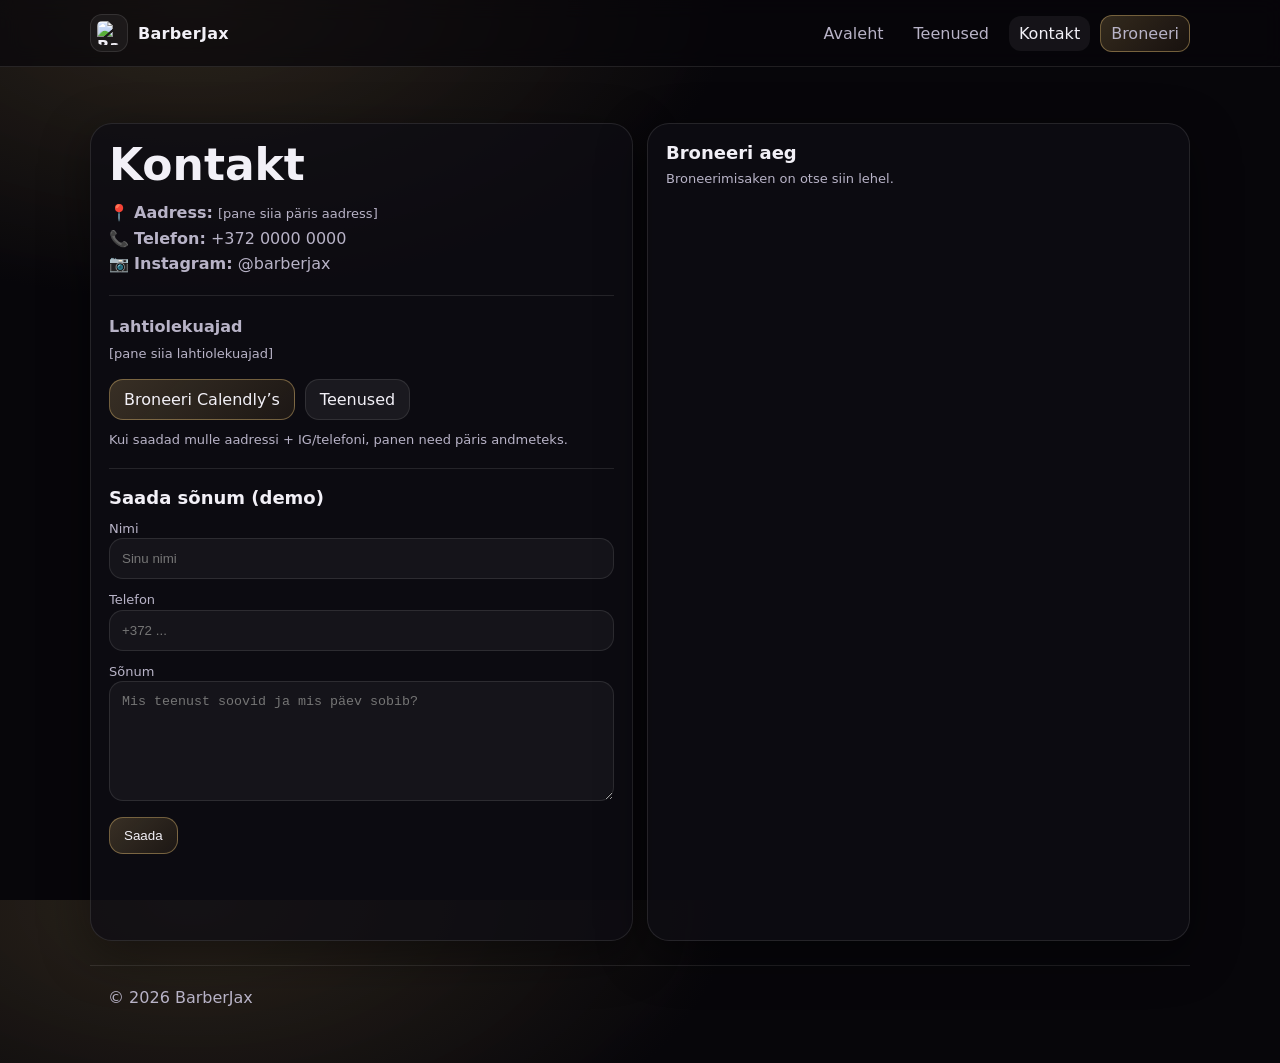
==== contact.html @ b5326c1e "pilt" ====
<!doctype html>
<html lang="et">
<head>
  <meta charset="utf-8" />
  <meta name="viewport" content="width=device-width, initial-scale=1" />
  <title>Kontakt | BarberJax</title>
  <link rel="stylesheet" href="styles.css" />
</head>
<body>

  <div class="nav">
    <div class="container nav-inner">
      <div class="brand">
        <img src="logo.png" alt="BarberJax logo">
        <span>BarberJax</span>
      </div>

      <div class="menu">
        <a href="index.html" data-page="1">Avaleht</a>
        <a href="services.html" data-page="1">Teenused</a>
        <a href="contact.html" data-page="1">Kontakt</a>
        <a class="btn primary" href="https://calendly.com/jakob-puu/45min" target="_blank" rel="noreferrer">Broneeri</a>
      </div>
    </div>
  </div>

  <div class="container hero">
    <div class="split">
      <div class="card">
        <h1 class="h1">Kontakt</h1>

        <p class="p">
          📍 <b>Aadress:</b> <span class="small">[pane siia päris aadress]</span><br/>
          📞 <b>Telefon:</b> <a href="tel:+37200000000">+372 0000 0000</a><br/>
          📷 <b>Instagram:</b> <a href="#" target="_blank" rel="noreferrer">@barberjax</a>
        </p>

        <hr/>

        <p class="p">
          <b>Lahtiolekuajad</b><br/>
          <span class="small">[pane siia lahtiolekuajad]</span>
        </p>

        <div class="row">
          <a class="btn primary" href="https://calendly.com/jakob-puu/45min" target="_blank" rel="noreferrer">Broneeri Calendly’s</a>
          <a class="btn" href="services.html">Teenused</a>
        </div>

        <p class="small" style="margin-top:10px;">
          Kui saadad mulle aadressi + IG/telefoni, panen need päris andmeteks.
        </p>

        <hr/>

        <h3 class="title">Saada sõnum (demo)</h3>
        <form id="contactForm">
          <label class="small">Nimi</label>
          <input class="input" required placeholder="Sinu nimi" />
          <div style="height:10px"></div>

          <label class="small">Telefon</label>
          <input class="input" required placeholder="+372 ..." />
          <div style="height:10px"></div>

          <label class="small">Sõnum</label>
          <textarea required placeholder="Mis teenust soovid ja mis päev sobib?"></textarea>
          <div style="height:12px"></div>

          <button class="btn primary" type="submit">Saada</button>
        </form>
      </div>

      <div class="card">
        <h3 class="title">Broneeri aeg</h3>
        <p class="small" style="margin-top:-4px;">
          Broneerimisaken on otse siin lehel.
        </p>

        <div class="calendly-inline-widget"
             data-url="https://calendly.com/jakob-puu/45min"
             style="min-width:320px;height:720px;"></div>

        <script src="https://assets.calendly.com/assets/external/widget.js" async></script>
      </div>
    </div>

    <div class="footer">
      <div class="container">
        © <span data-year></span> BarberJax
      </div>
    </div>
  </div>

  <script src="app.js"></script>
</body>
</html>
---- styles.css ----
:root{
  --bg:#07060a;
  --card:#0f0d14;
  --text:#f2f0f7;
  --muted:#b8b3c7;
  --line:rgba(255,255,255,.10);
  --gold:#d6b26d;
  --gold2:#b58a3a;
  --shadow: 0 14px 50px rgba(0,0,0,.45);
}

*{box-sizing:border-box}
html,body{height:100%}
body{
  margin:0;
  font-family:system-ui,-apple-system,Segoe UI,Roboto,Arial,sans-serif;
  color:var(--text);
  background:
    radial-gradient(900px 500px at 15% 0%, rgba(214,178,109,.18) 0%, rgba(7,6,10,1) 60%),
    radial-gradient(800px 450px at 85% 10%, rgba(181,138,58,.14) 0%, rgba(7,6,10,1) 60%),
    var(--bg);
}

a{color:inherit; text-decoration:none}
.container{max-width:1100px; margin:0 auto; padding:0 18px}

.nav{
  position:sticky; top:0; z-index:20;
  backdrop-filter: blur(10px);
  background:rgba(7,6,10,.65);
  border-bottom:1px solid var(--line);
}
.nav-inner{
  display:flex; align-items:center; justify-content:space-between;
  padding:14px 0;
}
.brand{
  display:flex; align-items:center; gap:10px;
  font-weight:800; letter-spacing:.3px;
}
.brand img{
  width:38px; height:38px; object-fit:contain;
  border-radius:12px;
  border:1px solid var(--line);
  background:rgba(255,255,255,.05);
  padding:6px;
}
.menu{display:flex; align-items:center; gap:10px; flex-wrap:wrap}
.menu a{
  padding:8px 10px;
  border-radius:12px;
  color:var(--muted);
}
.menu a:hover,
.menu a.active{
  background:rgba(255,255,255,.06);
  color:var(--text);
}

.btn{
  display:inline-flex; align-items:center; justify-content:center;
  padding:10px 14px;
  border-radius:14px;
  border:1px solid var(--line);
  background:rgba(255,255,255,.06);
  color:var(--text);
  cursor:pointer;
  transition:transform .12s ease, background .12s ease, border-color .12s ease;
}
.btn:hover{transform:translateY(-1px)}
.btn.primary{
  border-color:rgba(214,178,109,.45);
  background:linear-gradient(135deg, rgba(214,178,109,.22), rgba(181,138,58,.10));
}
.btn.ghost{
  background:transparent;
  border-color:rgba(214,178,109,.25);
  color:var(--text);
}

.hero{padding:56px 0 18px}
.hero-grid{
  display:grid;
  grid-template-columns: 1.25fr .75fr;
  gap:16px;
  align-items:stretch;
}
.card{
  background:rgba(15,13,20,.78);
  border:1px solid var(--line);
  border-radius:22px;
  padding:18px;
  box-shadow:var(--shadow);
}
.h1{
  font-size:44px; line-height:1.05;
  margin:0 0 12px;
}
.p{
  margin:0 0 14px;
  color:var(--muted);
  line-height:1.6;
}
.row{display:flex; gap:10px; flex-wrap:wrap}

.pill{
  display:inline-flex; align-items:center; gap:8px;
  padding:8px 12px;
  border-radius:999px;
  border:1px solid rgba(214,178,109,.25);
  background:rgba(214,178,109,.08);
  color:var(--text);
  font-size:13px;
}

.grid3{
  display:grid;
  grid-template-columns: repeat(3, 1fr);
  gap:14px;
  margin:14px 0 28px;
}
.title{margin:0 0 10px; font-size:18px}
.small{font-size:13px; color:var(--muted); line-height:1.5}

hr{border:0; border-top:1px solid var(--line); margin:18px 0}

.table{width:100%; border-collapse:collapse}
.table th,.table td{
  padding:10px 8px;
  border-bottom:1px solid var(--line);
  text-align:left;
  color:var(--muted);
}
.table th{color:var(--text); font-weight:700}

.split{
  display:grid;
  grid-template-columns: 1fr 1fr;
  gap:14px;
}

.input, textarea{
  width:100%;
  padding:12px 12px;
  border-radius:14px;
  border:1px solid var(--line);
  background:rgba(255,255,255,.04);
  color:var(--text);
  outline:none;
}
textarea{min-height:120px; resize:vertical}

.footer{
  margin-top:24px;
  padding:22px 0 38px;
  border-top:1px solid var(--line);
  color:var(--muted);
}

.kpi{
  display:grid;
  grid-template-columns:repeat(3,1fr);
  gap:10px;
  margin-top:12px;
}
.kpi .mini{
  padding:12px;
  border-radius:18px;
  border:1px solid var(--line);
  background:rgba(255,255,255,.04);
}
.kpi .mini b{display:block; color:var(--text)}
.kpi .mini span{display:block; margin-top:4px; color:var(--muted); font-size:13px}

@media (max-width:900px){
  .hero-grid{grid-template-columns:1fr}
  .grid3{grid-template-columns:1fr}
  .split{grid-template-columns:1fr}
  .kpi{grid-template-columns:1fr}
  .h1{font-size:36px}
}
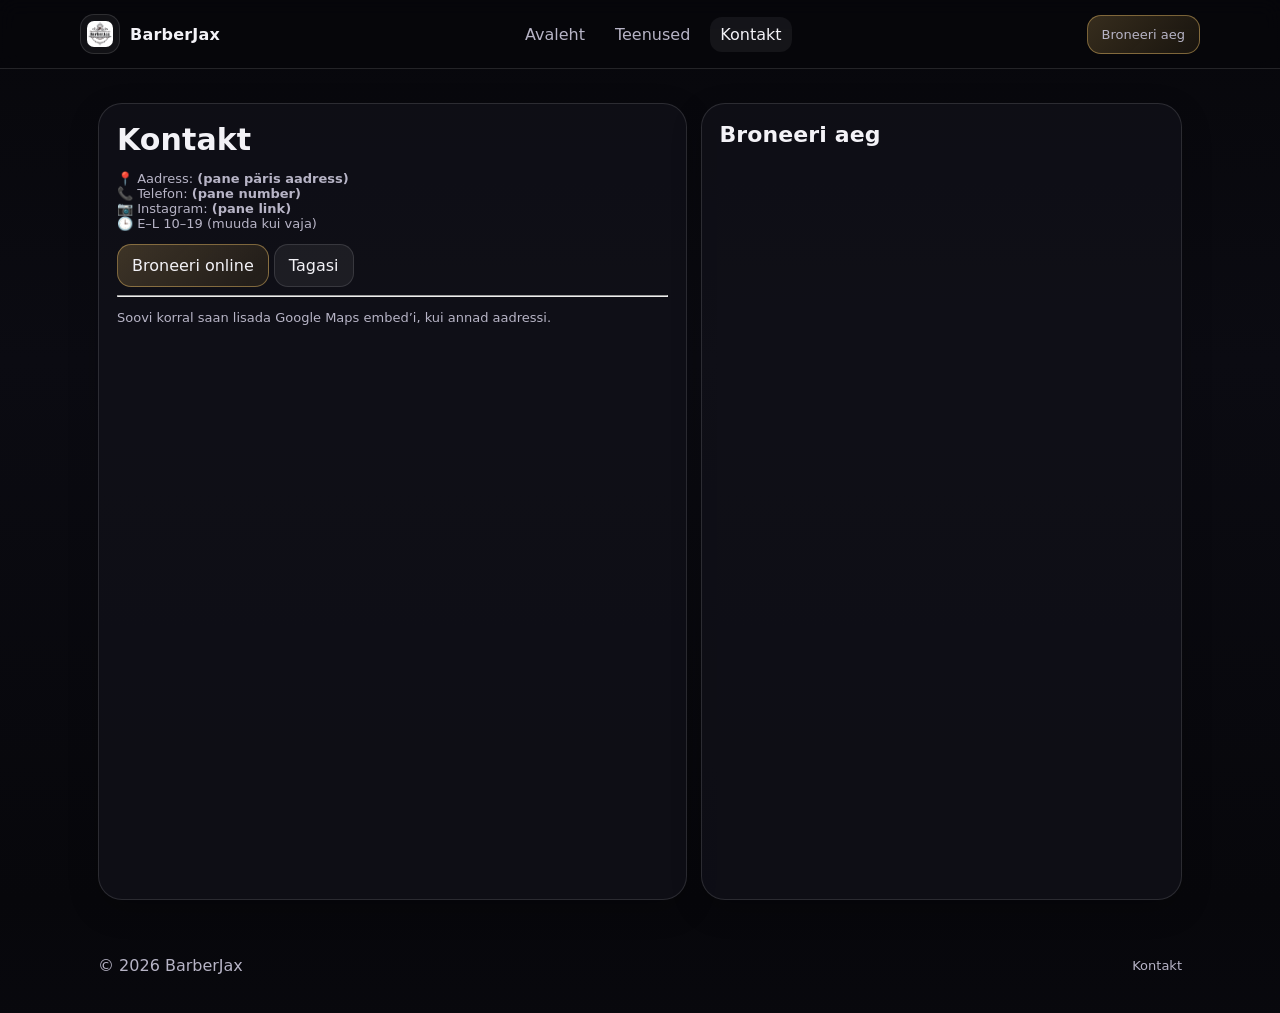
==== commit c3d36d3e: "uus" ====
--- a/contact.html
+++ b/contact.html
@@ -19,76 +19,50 @@
         <a href="index.html" data-page="1">Avaleht</a>
         <a href="services.html" data-page="1">Teenused</a>
         <a href="contact.html" data-page="1">Kontakt</a>
-        <a class="btn primary" href="https://calendly.com/jakob-puu/45min" target="_blank" rel="noreferrer">Broneeri</a>
+      </div>
+
+      <div class="meta">
+        <a class="btn primary" href="https://calendly.com/jakob-puu/45min" target="_blank" rel="noreferrer">Broneeri aeg</a>
       </div>
     </div>
   </div>
 
-  <div class="container hero">
-    <div class="split">
-      <div class="card">
-        <h1 class="h1">Kontakt</h1>
+  <section class="section">
+    <div class="container">
+      <div class="two-col">
+        <div class="card">
+          <h1 class="section-title" style="font-size:30px">Kontakt</h1>
+          <p class="small">
+            📍 Aadress: <b>(pane päris aadress)</b><br/>
+            📞 Telefon: <b>(pane number)</b><br/>
+            📷 Instagram: <b>(pane link)</b><br/>
+            🕒 E–L 10–19 (muuda kui vaja)
+          </p>
 
-        <p class="p">
-          📍 <b>Aadress:</b> <span class="small">[pane siia päris aadress]</span><br/>
-          📞 <b>Telefon:</b> <a href="tel:+37200000000">+372 0000 0000</a><br/>
-          📷 <b>Instagram:</b> <a href="#" target="_blank" rel="noreferrer">@barberjax</a>
-        </p>
+          <div class="row" style="margin-top:12px">
+            <a class="btn primary" href="https://calendly.com/jakob-puu/45min" target="_blank" rel="noreferrer">Broneeri online</a>
+            <a class="btn" href="index.html">Tagasi</a>
+          </div>
 
-        <hr/>
-
-        <p class="p">
-          <b>Lahtiolekuajad</b><br/>
-          <span class="small">[pane siia lahtiolekuajad]</span>
-        </p>
-
-        <div class="row">
-          <a class="btn primary" href="https://calendly.com/jakob-puu/45min" target="_blank" rel="noreferrer">Broneeri Calendly’s</a>
-          <a class="btn" href="services.html">Teenused</a>
+          <hr/>
+          <p class="small">Soovi korral saan lisada Google Maps embed’i, kui annad aadressi.</p>
         </div>
 
-        <p class="small" style="margin-top:10px;">
-          Kui saadad mulle aadressi + IG/telefoni, panen need päris andmeteks.
-        </p>
-
-        <hr/>
-
-        <h3 class="title">Saada sõnum (demo)</h3>
-        <form id="contactForm">
-          <label class="small">Nimi</label>
-          <input class="input" required placeholder="Sinu nimi" />
-          <div style="height:10px"></div>
-
-          <label class="small">Telefon</label>
-          <input class="input" required placeholder="+372 ..." />
-          <div style="height:10px"></div>
-
-          <label class="small">Sõnum</label>
-          <textarea required placeholder="Mis teenust soovid ja mis päev sobib?"></textarea>
-          <div style="height:12px"></div>
-
-          <button class="btn primary" type="submit">Saada</button>
-        </form>
-      </div>
-
-      <div class="card">
-        <h3 class="title">Broneeri aeg</h3>
-        <p class="small" style="margin-top:-4px;">
-          Broneerimisaken on otse siin lehel.
-        </p>
-
-        <div class="calendly-inline-widget"
-             data-url="https://calendly.com/jakob-puu/45min"
-             style="min-width:320px;height:720px;"></div>
-
-        <script src="https://assets.calendly.com/assets/external/widget.js" async></script>
+        <div class="card">
+          <h2 class="section-title">Broneeri aeg</h2>
+          <div class="calendly-inline-widget"
+               data-url="https://calendly.com/jakob-puu/45min"
+               style="min-width:320px;height:720px;"></div>
+          <script src="https://assets.calendly.com/assets/external/widget.js" async></script>
+        </div>
       </div>
     </div>
+  </section>
 
-    <div class="footer">
-      <div class="container">
-        © <span data-year></span> BarberJax
-      </div>
+  <div class="footer">
+    <div class="container footer-row">
+      <div>© <span data-year></span> BarberJax</div>
+      <div class="small">Kontakt</div>
     </div>
   </div>
 
--- a/styles.css
+++ b/styles.css
@@ -1,12 +1,17 @@
 :root{
-  --bg:#07060a;
-  --card:#0f0d14;
-  --text:#f2f0f7;
-  --muted:#b8b3c7;
-  --line:rgba(255,255,255,.10);
-  --gold:#d6b26d;
-  --gold2:#b58a3a;
-  --shadow: 0 14px 50px rgba(0,0,0,.45);
+  --bg:#0b0b0f;
+  --surface:#12121a;
+  --surface2:#161624;
+  --text:#f3f2f7;
+  --muted:#b7b4c6;
+  --line:rgba(255,255,255,.12);
+
+  --accent:#c9a35a;        /* “gold” */
+  --accent2:#9f7a2e;
+  --shadow:0 18px 60px rgba(0,0,0,.45);
+
+  --radius:18px;
+  --radius2:24px;
 }
 
 *{box-sizing:border-box}
@@ -15,37 +20,37 @@
   margin:0;
   font-family:system-ui,-apple-system,Segoe UI,Roboto,Arial,sans-serif;
   color:var(--text);
-  background:
-    radial-gradient(900px 500px at 15% 0%, rgba(214,178,109,.18) 0%, rgba(7,6,10,1) 60%),
-    radial-gradient(800px 450px at 85% 10%, rgba(181,138,58,.14) 0%, rgba(7,6,10,1) 60%),
-    var(--bg);
+  background:linear-gradient(180deg, #07070b 0%, #0b0b12 40%, #07070b 100%);
 }
 
 a{color:inherit; text-decoration:none}
-.container{max-width:1100px; margin:0 auto; padding:0 18px}
-
+.container{max-width:1120px; margin:0 auto; padding:0 18px}
+
+/* NAV */
 .nav{
-  position:sticky; top:0; z-index:20;
+  position:sticky; top:0; z-index:50;
   backdrop-filter: blur(10px);
-  background:rgba(7,6,10,.65);
+  background:rgba(7,7,11,.70);
   border-bottom:1px solid var(--line);
 }
 .nav-inner{
   display:flex; align-items:center; justify-content:space-between;
   padding:14px 0;
+  gap:14px;
 }
 .brand{
   display:flex; align-items:center; gap:10px;
-  font-weight:800; letter-spacing:.3px;
+  font-weight:900; letter-spacing:.2px;
 }
 .brand img{
-  width:38px; height:38px; object-fit:contain;
-  border-radius:12px;
+  width:40px; height:40px; border-radius:14px;
   border:1px solid var(--line);
   background:rgba(255,255,255,.05);
-  padding:6px;
-}
-.menu{display:flex; align-items:center; gap:10px; flex-wrap:wrap}
+  padding:6px; object-fit:contain;
+}
+.menu{
+  display:flex; align-items:center; gap:10px; flex-wrap:wrap;
+}
 .menu a{
   padding:8px 10px;
   border-radius:12px;
@@ -56,126 +61,223 @@
   background:rgba(255,255,255,.06);
   color:var(--text);
 }
-
+.meta{
+  display:flex; align-items:center; gap:10px; flex-wrap:wrap;
+  color:var(--muted);
+  font-size:13px;
+}
+.dot{opacity:.5}
+
+/* BUTTONS */
 .btn{
   display:inline-flex; align-items:center; justify-content:center;
-  padding:10px 14px;
+  padding:11px 14px;
   border-radius:14px;
   border:1px solid var(--line);
   background:rgba(255,255,255,.06);
-  color:var(--text);
   cursor:pointer;
   transition:transform .12s ease, background .12s ease, border-color .12s ease;
 }
 .btn:hover{transform:translateY(-1px)}
 .btn.primary{
-  border-color:rgba(214,178,109,.45);
-  background:linear-gradient(135deg, rgba(214,178,109,.22), rgba(181,138,58,.10));
-}
-.btn.ghost{
-  background:transparent;
-  border-color:rgba(214,178,109,.25);
-  color:var(--text);
-}
-
-.hero{padding:56px 0 18px}
+  border-color:rgba(201,163,90,.55);
+  background:linear-gradient(135deg, rgba(201,163,90,.25), rgba(159,122,46,.12));
+}
+.btn.dark{
+  background:rgba(0,0,0,.35);
+  border-color:rgba(255,255,255,.18);
+}
+
+/* HERO */
+.hero{
+  position:relative;
+  min-height:520px;
+  display:flex;
+  align-items:flex-end;
+  padding:44px 0;
+  overflow:hidden;
+  border-bottom:1px solid var(--line);
+}
+.hero::before{
+  content:"";
+  position:absolute; inset:0;
+  background:
+    linear-gradient(90deg, rgba(0,0,0,.78) 0%, rgba(0,0,0,.42) 55%, rgba(0,0,0,.15) 100%),
+    linear-gradient(180deg, rgba(0,0,0,.10) 0%, rgba(0,0,0,.65) 100%),
+    url("images/hero.jpg") center/cover no-repeat;
+  transform:scale(1.02);
+}
+.hero .container{position:relative; z-index:2}
 .hero-grid{
   display:grid;
-  grid-template-columns: 1.25fr .75fr;
-  gap:16px;
+  grid-template-columns: 1.2fr .8fr;
+  gap:18px;
+  align-items:end;
+}
+.h1{
+  font-size:56px;
+  line-height:1.02;
+  margin:0 0 12px;
+  letter-spacing:-.4px;
+}
+.p{
+  margin:0 0 16px;
+  color:rgba(243,242,247,.86);
+  line-height:1.65;
+  max-width:52ch;
+}
+.rating{
+  display:flex; align-items:center; gap:10px; flex-wrap:wrap;
+  color:rgba(243,242,247,.86);
+  font-size:14px;
+  margin-top:14px;
+}
+.star{
+  color:var(--accent);
+  filter:drop-shadow(0 0 10px rgba(201,163,90,.22));
+}
+.hero-card{
+  background:rgba(18,18,26,.70);
+  border:1px solid rgba(255,255,255,.14);
+  border-radius:var(--radius2);
+  padding:16px;
+  box-shadow:var(--shadow);
+}
+.hero-card .small{color:var(--muted); font-size:13px; line-height:1.5}
+
+/* SECTIONS */
+.section{padding:34px 0}
+.section-title{
+  font-size:22px;
+  margin:0 0 14px;
+  letter-spacing:.1px;
+}
+.card{
+  background:rgba(18,18,26,.70);
+  border:1px solid var(--line);
+  border-radius:var(--radius2);
+  padding:18px;
+  box-shadow:0 10px 30px rgba(0,0,0,.22);
+}
+.grid4{
+  display:grid;
+  grid-template-columns: repeat(4, 1fr);
+  gap:14px;
+}
+.service{
+  text-align:center;
+  padding:16px;
+  border-radius:var(--radius2);
+  background:rgba(255,255,255,.04);
+  border:1px solid var(--line);
+}
+.service .icon{
+  width:48px; height:48px; border-radius:16px;
+  display:inline-flex; align-items:center; justify-content:center;
+  background:rgba(201,163,90,.12);
+  border:1px solid rgba(201,163,90,.25);
+  margin-bottom:10px;
+}
+.service h3{margin:0 0 6px; font-size:16px}
+.service p{margin:0; color:var(--muted); font-size:13px}
+.service .from{margin-top:10px; color:rgba(243,242,247,.9); font-size:13px}
+.service .from span{color:var(--muted)}
+
+.two-col{
+  display:grid;
+  grid-template-columns: 1.1fr .9fr;
+  gap:14px;
   align-items:stretch;
 }
-.card{
-  background:rgba(15,13,20,.78);
-  border:1px solid var(--line);
-  border-radius:22px;
-  padding:18px;
-  box-shadow:var(--shadow);
-}
-.h1{
-  font-size:44px; line-height:1.05;
-  margin:0 0 12px;
-}
-.p{
-  margin:0 0 14px;
+.list{
+  margin:0; padding-left:18px;
+  color:var(--muted);
+  line-height:1.8;
+}
+.img{
+  width:100%; height:100%;
+  min-height:220px;
+  border-radius:var(--radius2);
+  border:1px solid var(--line);
+  background:rgba(255,255,255,.04) center/cover no-repeat;
+}
+.img.about{background-image:url("images/about.jpg")}
+
+/* GALLERY */
+.gallery{
+  display:grid;
+  grid-template-columns: repeat(5, 1fr);
+  gap:10px;
+}
+.g{
+  height:140px;
+  border-radius:18px;
+  border:1px solid var(--line);
+  background:rgba(255,255,255,.04) center/cover no-repeat;
+}
+.g.g1{background-image:url("images/g1.jpg")}
+.g.g2{background-image:url("images/g2.jpg")}
+.g.g3{background-image:url("images/g3.jpg")}
+.g.g4{background-image:url("images/g4.jpg")}
+.g.g5{background-image:url("images/g5.jpg")}
+
+/* TESTIMONIALS */
+.grid3{
+  display:grid;
+  grid-template-columns: repeat(3, 1fr);
+  gap:14px;
+}
+.quote{
+  background:rgba(255,255,255,.04);
+  border:1px solid var(--line);
+  border-radius:var(--radius2);
+  padding:16px;
   color:var(--muted);
   line-height:1.6;
 }
-.row{display:flex; gap:10px; flex-wrap:wrap}
-
-.pill{
-  display:inline-flex; align-items:center; gap:8px;
-  padding:8px 12px;
-  border-radius:999px;
-  border:1px solid rgba(214,178,109,.25);
-  background:rgba(214,178,109,.08);
-  color:var(--text);
-  font-size:13px;
-}
-
-.grid3{
-  display:grid;
-  grid-template-columns: repeat(3, 1fr);
-  gap:14px;
-  margin:14px 0 28px;
-}
-.title{margin:0 0 10px; font-size:18px}
-.small{font-size:13px; color:var(--muted); line-height:1.5}
-
-hr{border:0; border-top:1px solid var(--line); margin:18px 0}
-
-.table{width:100%; border-collapse:collapse}
-.table th,.table td{
-  padding:10px 8px;
+.quote b{color:var(--text)}
+.quote .who{margin-top:10px; font-size:13px; color:rgba(243,242,247,.8)}
+
+/* CTA FOOTER */
+.cta{
+  position:relative;
+  padding:46px 0;
+  border-top:1px solid var(--line);
   border-bottom:1px solid var(--line);
-  text-align:left;
-  color:var(--muted);
-}
-.table th{color:var(--text); font-weight:700}
-
-.split{
-  display:grid;
-  grid-template-columns: 1fr 1fr;
-  gap:14px;
-}
-
-.input, textarea{
-  width:100%;
-  padding:12px 12px;
-  border-radius:14px;
-  border:1px solid var(--line);
-  background:rgba(255,255,255,.04);
-  color:var(--text);
-  outline:none;
-}
-textarea{min-height:120px; resize:vertical}
-
+  overflow:hidden;
+}
+.cta::before{
+  content:"";
+  position:absolute; inset:0;
+  background:
+    linear-gradient(90deg, rgba(0,0,0,.85) 0%, rgba(0,0,0,.55) 60%, rgba(0,0,0,.35) 100%),
+    url("images/hero.jpg") center/cover no-repeat;
+  opacity:.55;
+}
+.cta .container{position:relative; z-index:2}
+.cta h2{margin:0 0 10px; font-size:34px}
+.cta p{margin:0 0 16px; color:rgba(243,242,247,.86)}
 .footer{
-  margin-top:24px;
   padding:22px 0 38px;
-  border-top:1px solid var(--line);
-  color:var(--muted);
-}
-
-.kpi{
-  display:grid;
-  grid-template-columns:repeat(3,1fr);
-  gap:10px;
-  margin-top:12px;
-}
-.kpi .mini{
-  padding:12px;
-  border-radius:18px;
-  border:1px solid var(--line);
-  background:rgba(255,255,255,.04);
-}
-.kpi .mini b{display:block; color:var(--text)}
-.kpi .mini span{display:block; margin-top:4px; color:var(--muted); font-size:13px}
-
-@media (max-width:900px){
+  color:var(--muted);
+}
+.footer-row{
+  display:flex; gap:12px; flex-wrap:wrap;
+  align-items:center; justify-content:space-between;
+}
+.small{font-size:13px; color:var(--muted)}
+
+/* RESPONSIVE */
+@media (max-width: 980px){
   .hero-grid{grid-template-columns:1fr}
+  .h1{font-size:44px}
+  .grid4{grid-template-columns:repeat(2,1fr)}
+  .two-col{grid-template-columns:1fr}
+  .gallery{grid-template-columns:repeat(3,1fr)}
   .grid3{grid-template-columns:1fr}
-  .split{grid-template-columns:1fr}
-  .kpi{grid-template-columns:1fr}
-  .h1{font-size:36px}
-}
+}
+@media (max-width: 520px){
+  .grid4{grid-template-columns:1fr}
+  .gallery{grid-template-columns:repeat(2,1fr)}
+  .h1{font-size:38px}
+}
